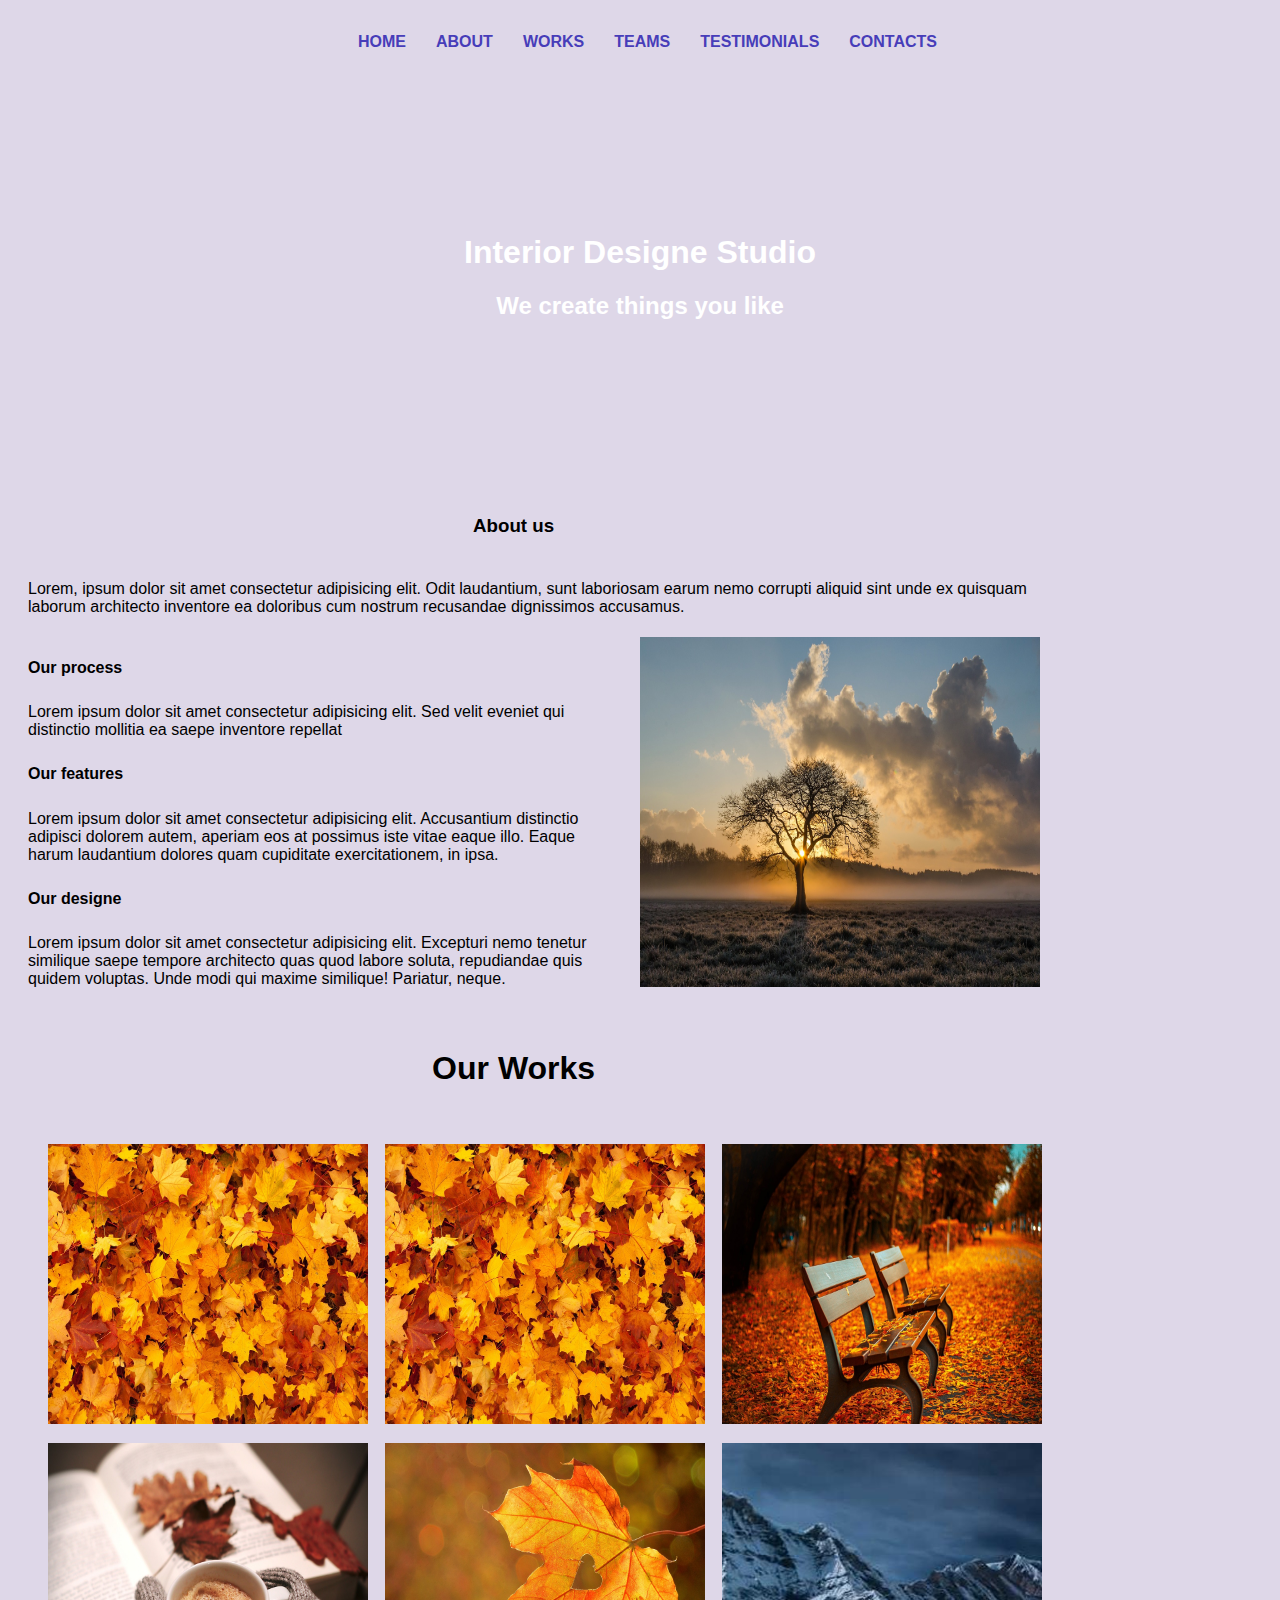
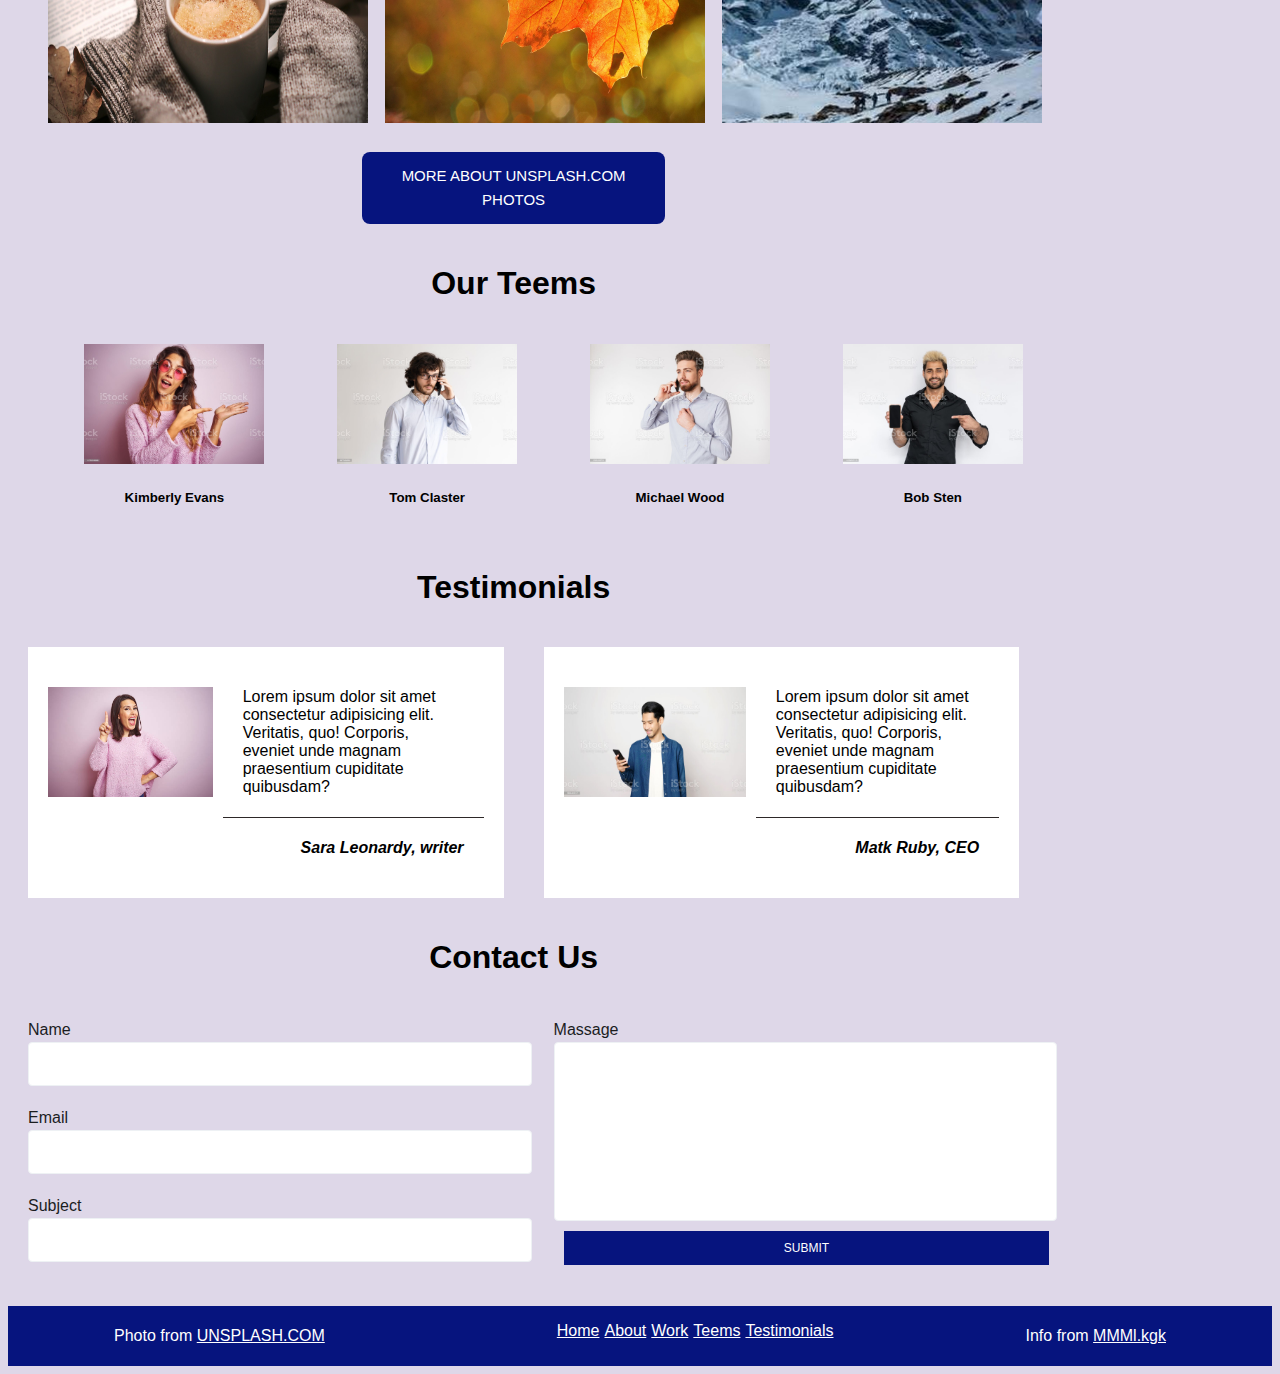
==== index.html @ ed2ecb67 "first commit" ====
<!DOCTYPE html>
<html lang="en">
<head>
    <meta charset="UTF-8">
    <meta name="viewport" content="width=device-width, initial-scale=1.0">
    <title>Practic</title>
    <link rel="stylesheet" href="./CSS/styles.css">
    <link rel="stylesheet" href="./CSS/bunner.css">
    <link rel="stylesheet" href="./CSS/about.css">
    <link rel="stylesheet" href="./CSS/respons.css">
    <link rel="preconnect" href="https://fonts.googleapis.com">
<link rel="preconnect" href="https://fonts.gstatic.com" crossorigin>
<link href="https://fonts.googleapis.com/css2?family=Lugrasimo&family=Montserrat:ital,wght@0,300;0,400;0,500;0,700;1,600&display=swap" rel="stylesheet">
</head>
<body>
    <header>
        <div class="nav">
        <div class="nav-item"><a href="./news.html">HOME</a></div>
        <div class="nav-item"><a href="./contacts.html">ABOUT</a></div>
        <div class="nav-item"><a href="./about.html">WORKS</a></div>
        <div class="nav-item"><a href="./goods.html">TEAMS</a></div>
        <div class="nav-item"><a href="./services.html">TESTIMONIALS</a></div>
        <div class="nav-item"><a href="./services.html">CONTACTS</a></div>
        </div>
    <div class="burger-menu">
        <div class="burger-menu-icon"><svg viewBox="0 0 24 24" fill="none" xmlns="http://www.w3.org/2000/svg">
            <path d="M20 7L4 7" stroke="#1C274C" stroke-width="1.5" stroke-linecap="round"/>
            <path d="M20 12L4 12" stroke="#1C274C" stroke-width="1.5" stroke-linecap="round"/>
            <path d="M20 17L4 17" stroke="#1C274C" stroke-width="1.5" stroke-linecap="round"/>
            </svg></div>
        <div class="hidden-nav">
        <div class="nav-item"><a href="./news.html">HOME</a></div>
        <div class="nav-item"><a href="./contacts.html">ABOUT</a></div>
        <div class="nav-item"><a href="./about.html">WORKS</a></div>
        <div class="nav-item"><a href="./goods.html">TEAMS</a></div>
        <div class="nav-item"><a href="./services.html">TESTIMONIALS</a></div>
        <div class="nav-item"><a href="./services.html">CONTACTS</a></div>
        </div>
    </div>
    </header>

    <div class="banner">
        <div class="banner-text-wrap">
        <h1 class="bunner-text-1">Interior Designe Studio</h1>
        <h2 class="bunner-text-2">We create things you like</h2>
        </div>
    </div>

    <div class="about-us">
    <h3 class="About-name">About us</h3>
    <p class="about-text">Lorem, ipsum dolor sit amet consectetur adipisicing elit. Odit laudantium, sunt laboriosam earum nemo corrupti aliquid sint unde ex quisquam laborum architecto inventore ea doloribus cum nostrum recusandae dignissimos accusamus.</p>
    <div class="text-image">
    <div class="description">
        <div class="descr-content">
            <div class="description-content-text">
                <h4 class="our-process">Our process</h4>
                <p>Lorem ipsum dolor sit amet consectetur adipisicing elit. Sed velit eveniet qui distinctio mollitia ea saepe inventore repellat</p>
                <h4 class="our-features">Our features</h4>
                <p>Lorem ipsum dolor sit amet consectetur adipisicing elit. Accusantium distinctio adipisci dolorem autem, aperiam eos at possimus iste vitae eaque illo. Eaque harum laudantium dolores quam cupiditate exercitationem, in ipsa.</p>
                <h4 class="our-designe">Our designe</h4>
                <p>Lorem ipsum dolor sit amet consectetur adipisicing elit. Excepturi nemo tenetur similique saepe tempore architecto quas quod labore soluta, repudiandae quis quidem voluptas. Unde modi qui maxime similique! Pariatur, neque.</p>
            </div>
            <div class="description-image">
             <img src="./img/lone-tree-1934897_1280.jpg" alt="img">
            </div>
        </div>
    </div>
    </div>
    </div>

    <div class="Work">
        <div class="Work-text"><h1>Our Works</h1></div>
        <div class="Work-cards">
            <div class="card"><img src="./img/autumn-83761_1280.jpg" alt="img1"></div>
            <div class="card"><img src="./img/autumn-83761_1280.jpg" alt="img2"></div>
            <div class="card"><img src="./img/benches-560435_1280.jpg" alt="img3"></div>
            <div class="card"><img src="./img/drink-3025022_1280.jpg" alt="img4"></div>
            <div class="card"><img src="./img/heart-1776746_1280.jpg" alt="img5"></div>
            <div class="card"><img src="./img/684-400x400.jpg" alt="img6"></div>
        </div>
    </div>

    <div class="button"><button class="button-style">MORE ABOUT UNSPLASH.COM PHOTOS</button></div>

    <div class="Teem">
        <div class="Work-text"><h1>Our Teems</h1></div>
        <div class="Work-cards">
            <div class="teems-member1">
                <div class="member-card"><img src="./img/istockphoto-1175223083-1024x1024.jpg" alt="img1"></div>
                <div class="member-name"><h5>Kimberly Evans</h5></div>
            </div>
            <div class="teems-member1">
                <div class="member-card"><img src="./img/istockphoto-987268936-1024x1024.jpg" alt="img2"></div>
                <div class="member-name"><h5>Tom Claster</h5></div>
            </div>
            <div class="teems-member1">
                <div class="member-card"><img src="./img/istockphoto-1285456721-1024x1024.jpg" alt="img3"></div>
                <div class="member-name"><h5>Michael Wood</h5></div>
            </div>
            <div class="teems-member1">    
                <div class="member-card"><img src="./img/istockphoto-1459605113-1024x1024.jpg" alt="img4"></div>
                <div class="member-name"><h5>Bob Sten</h5></div>
            </div>
        </div>
    </div>

    <div class="Work-text"><h1>Testimonials</h1></div>

    <div class="testimonials">
        <div class="test-block">
            <div class="block">
            <div class="photo"><img src="./img/istockphoto-1174446408-612x612.jpg" alt="photo1"></div>
            <div class="test-text"><p>Lorem ipsum dolor sit amet consectetur adipisicing elit. Veritatis, quo! Corporis, eveniet unde magnam praesentium cupiditate quibusdam?</p></div>
        </div>
        <div class="text-2"><p><em>Sara Leonardy, writer</em></p></div>
        </div>

        <div class="test-block">
            <div class="block">
            <div class="photo"><img src="./img/istockphoto-1304323171-1024x1024.jpg" alt="photo1"></div>
            <div class="test-text"><p>Lorem ipsum dolor sit amet consectetur adipisicing elit. Veritatis, quo! Corporis, eveniet unde magnam praesentium cupiditate quibusdam?</p></div>
        </div>
        <div class="text-2"><p><em>Matk Ruby, CEO</em></p></div>
        </div>
    </div>

    <div class="Work-text"><h1>Contact Us</h1></div>

    <div class="contact-block">
        <div class="contact-block-1">
            <div class="form-field">
                <label for="user-name" class="form-field-label">Name</label>
                <input type="text" class="form-field-input" name="Name" id="user-name">
            </div>
    
            <div class="form-field">
                <label for="user-email" class="form-field-label">Email</label>
                <input type="Email" class="form-field-input" name="Email" id="user-email">
            </div>

            <div class="form-field">
                <label for="user-subject" class="form-field-label">Subject</label>
                <input type="subject" class="form-field-input" name="Subject" id="subject">
            </div>
        </div>

        <div class="contact-block-1">
            <div class="form-field-2">
                <label for="Massage" class="form-field-label">Massage</label>
                <input type="text" class="form-field-input-2" name="Massage" id="Massage">
            </div>
            <div class="button-2"><button class="button-style-2">SUBMIT</button></div>
        </div>    
    </div>

    <footer>
        <div><p class="tt-1">Photo from <a href="UNSPLASH.COM">UNSPLASH.COM</a></p></div>
        <div><ul>
            <div><a href="">Home</a></div>
            <div><a href="">About</a></div>
            <div><a href="">Work</a></div>
            <div><a href="">Teems</a></div>
            <div><a href="">Testimonials</a></div>
        </ul></div>
        <div><p class="tt-1">Info from <a href="UNSPLASH.COM">MMMl.kgk</a></p></div>
    </footer>

</body>
</html>
---- CSS/styles.css ----
body {
    font-family: "Roboto", sans-serif;
    background-color: #ded7e8;
}

.burger-menu {
    display: none;
}

.burger-menu-icon {
    cursor: pointer;
}

.nav {
    display: flex;
}

.hidden-nav {
    display: none;
    position: absolute;
    background-color: white;
    margin-left: -40px;
}

.burger-menu:hover .hidden-nav {
    display: block;
}

.burger-menu-icon svg {
    height: 30px;
}

header {
    display: flex;
    justify-content: center;
    padding: 10px 25px;
    align-items: center;
    font-weight: bold;
}

.nav-item {
    margin: 15px;
}

.nav-item a {
    color: #473db9;
    text-decoration: none;
    transition: 4s ease;
}

.nav-item:hover a {
    color: #887e95;
    text-decoration: underline;
}

.nav-item:last-of-type {
    margin-right: 0;
}

img {
    width: 25px;
    height: 25px;
}

.About-name, .Work-text {
    width: 80%;
    text-align: center;
    padding-top: 20px;
    padding-bottom: 20px;
}

.Work-cards {
    width: 80%;
    display: flex;
    flex-wrap: wrap;
    justify-content: space-around;
    align-items: center;
    min-width: 100px;
    margin-left: 40px;
}

.card {
    flex: 1;
    margin-top: 15px;
}

.card img {
    width: 320px;
    height: 280px;
}

.button-style {
    width: 30%;
    margin-top: 25px;
    background: #06147e;
    border-radius: 8px;
    color: var(--white, #FFF);
    border: none;
    padding-top: 12px;
    padding-left: 24px;
    padding-right: 24px;
    padding-bottom: 12px;
    font-size: 15px;
    font-weight: 400;
    line-height: 24px;
    cursor: pointer;   
}

.button {
    width: 80%;
    display: flex;
    justify-content: center;
    align-items: center;
}

.member-card img {
    width: 180px;
    height: 120px;
}

.member-name {
    text-align: center;
    margin-top: 0;
}

.testimonials {
    display: flex;
    width: 80%;
    justify-content: space-between;
    gap: 20px;
}

.block {
    display: flex; 
    justify-content: center; 
}

.test-block {
    width: 50%;
    height: auto;
    background-color: white;
    margin-left: 20px;
    padding: 20px;
    
}

.test-text {
    width: 60%;
    margin-left: 10px;
    border-bottom: 1px solid rgb(45, 40, 40);
}

.photo {
    padding-top: 20px;
}

.photo img {
    width: 100%;
    height: 110px;
}

.text-2 {
    text-align: end;
    margin: 0;
    font-weight: 600;
}

.contact-block {
    display: flex;
    width: 80%;
    margin-left: 20px;
    gap: 40px;
}

.contact-block-1 {
    margin-bottom: 24px;
    width: 50%;
}

.form-field {
    margin-bottom: 20px;  
}

.form-field-label {
    font-size: 16px;
    font-weight: 200;
    line-height: 24px;
    color: var(--black, #1B1D1F);
    margin-bottom: 8px;
}

.form-field-input {
    height: 40px;
    width: 100%;
    border-radius: 4px;
    border: 1px solid #eef1f4;
    padding-left: 8px;
    padding-right: 8px;
    font-size: 16px;
    font-weight: 200;
    line-height: 24px;
    color: var(--black, #1B1D1F);
}


.form-field-input-2 {
    height: 175px;
    width: 100%;
    border-radius: 4px;
    border: 1px solid #eef1f4;
    padding-left: 8px;
    padding-right: 8px;
    font-size: 16px;
    font-weight: 200;
    line-height: 24px;
    color: var(--black, #1B1D1F);
}

.button-style-2 {
    width: 100%;
    margin-top: 10px;
    background: #06147e;
    color: var(--white, #FFF);
    border: none;
    padding-top: 5px;
    padding-left: 10px;
    padding-right: 10px;
    padding-bottom: 5px;
    font-size: 12px;
    font-weight: 400;
    line-height: 24px;
    cursor: pointer; 
}

.button-2 {
    width: 100%;
    margin-left: 10px;
}

footer {
    display: flex;
    height: auto;
    background-color: #06147e;
    color: white;
    justify-content: space-around;
}

ul {
    display: flex;
    gap: 5px;
}

ul a {
    color: white;
}

.tt-1 a {
    color: white;
}
---- CSS/bunner.css ----
.banner {
    background-image: url(https://thumbs.dreamstime.com/b/landscape-nature-view-background-view-window-landscape-nature-view-background-view-window-wonderful-landscape-121459679.jpg);
    height: 400px;
    background-repeat: no-repeat;
    background-size: cover;
    background-position: center;
    align-items: center;
    display: flex;
    justify-content: center;
    text-align: center;
    color: white;
    text-shadow: 60 60 60;
}
---- CSS/about.css ----
.descr-content {
    display: flex;
    justify-content: space-between;
}

.description-content-text, .description-image {
    flex: 1;
    flex-wrap: wrap;
}

img {
    width: 400px;
    height: 350px;
    margin: 0;
}

.about-text {
    width: 80%;
}

p {
    padding: 5px 20px;
}

h4 {
    padding-left: 20px;
}
---- CSS/respons.css ----
@media screen and (max-width: 1200px) {
    .nav {
        
    }
}

@media screen and (max-width: 900px) {
    .nav {
        display: none;
    }
    .burger-menu {
        display: block;
    }

    .testimonials {
        display: block;
    }
}

@media screen and (max-width: 678px) {
    .nav {
       
    }

    .descr-content {
        display: block;
    }

    .contact-block {
        display: block;
    }
}

@media screen and (max-width: 550px) {
    .nav {
        
    }
}

@media screen and (max-width: 450px) {
    .nav {
       
    }
}

@media screen and (max-width: 320px) {
    .nav {
       
    }
}
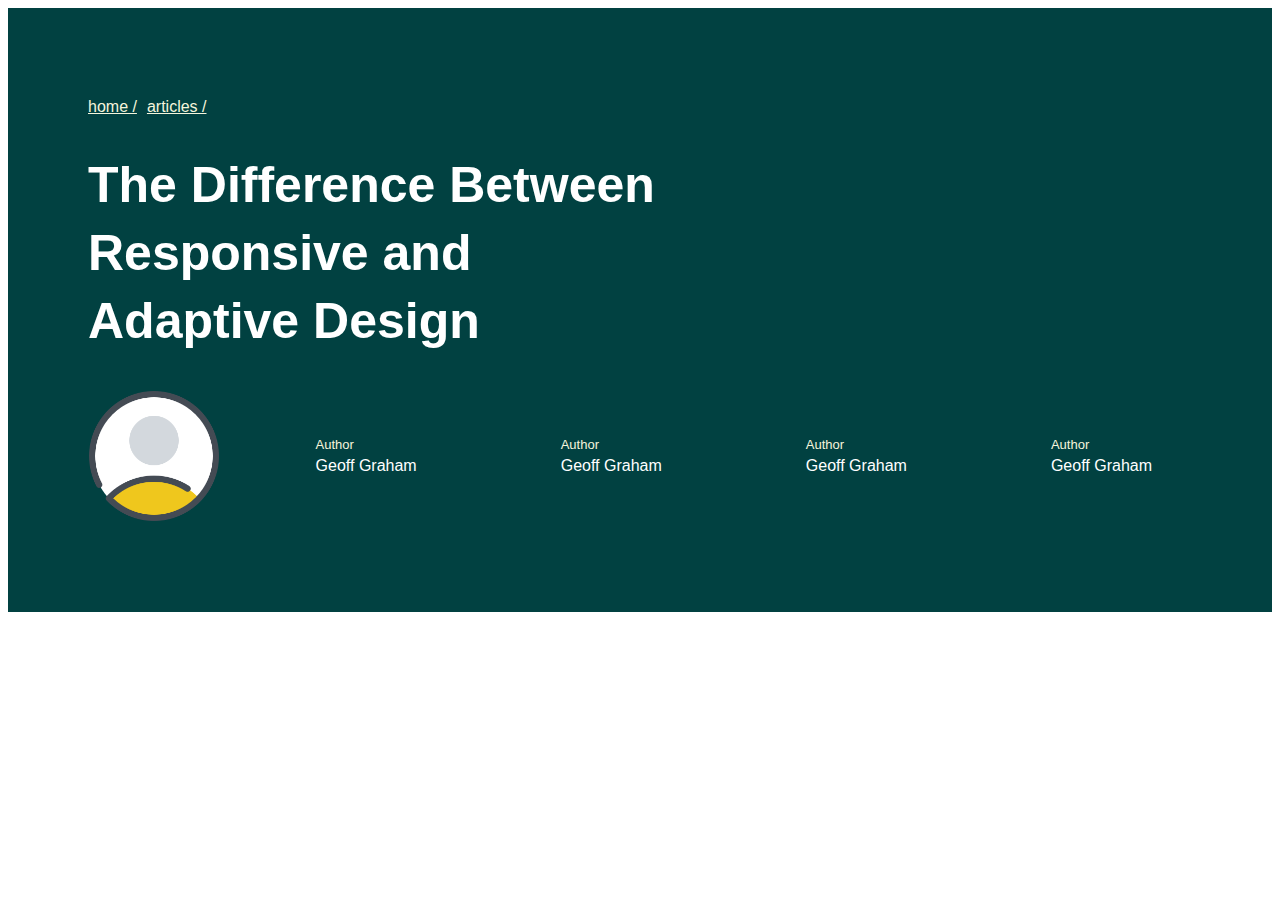
==== commit 3dff4950: "Homework" ====
--- a/index.html
+++ b/index.html
@@ -3,167 +3,44 @@
 <head>
     <meta charset="UTF-8">
     <meta name="viewport" content="width=device-width, initial-scale=1.0">
-    <title>Practic</title>
+    <title>HW_9_p_1</title>
     <link rel="stylesheet" href="./CSS/styles.css">
-    <link rel="stylesheet" href="./CSS/bunner.css">
-    <link rel="stylesheet" href="./CSS/about.css">
-    <link rel="stylesheet" href="./CSS/respons.css">
-    <link rel="preconnect" href="https://fonts.googleapis.com">
-<link rel="preconnect" href="https://fonts.gstatic.com" crossorigin>
-<link href="https://fonts.googleapis.com/css2?family=Lugrasimo&family=Montserrat:ital,wght@0,300;0,400;0,500;0,700;1,600&display=swap" rel="stylesheet">
+    <link rel="stylesheet" href="./CSS/response.css">
 </head>
 <body>
-    <header>
-        <div class="nav">
-        <div class="nav-item"><a href="./news.html">HOME</a></div>
-        <div class="nav-item"><a href="./contacts.html">ABOUT</a></div>
-        <div class="nav-item"><a href="./about.html">WORKS</a></div>
-        <div class="nav-item"><a href="./goods.html">TEAMS</a></div>
-        <div class="nav-item"><a href="./services.html">TESTIMONIALS</a></div>
-        <div class="nav-item"><a href="./services.html">CONTACTS</a></div>
+    <div class="conteiner">
+        <div class="links">
+            <a href="">home /</a>
+            <a href="">articles /</a>
         </div>
-    <div class="burger-menu">
-        <div class="burger-menu-icon"><svg viewBox="0 0 24 24" fill="none" xmlns="http://www.w3.org/2000/svg">
-            <path d="M20 7L4 7" stroke="#1C274C" stroke-width="1.5" stroke-linecap="round"/>
-            <path d="M20 12L4 12" stroke="#1C274C" stroke-width="1.5" stroke-linecap="round"/>
-            <path d="M20 17L4 17" stroke="#1C274C" stroke-width="1.5" stroke-linecap="round"/>
-            </svg></div>
-        <div class="hidden-nav">
-        <div class="nav-item"><a href="./news.html">HOME</a></div>
-        <div class="nav-item"><a href="./contacts.html">ABOUT</a></div>
-        <div class="nav-item"><a href="./about.html">WORKS</a></div>
-        <div class="nav-item"><a href="./goods.html">TEAMS</a></div>
-        <div class="nav-item"><a href="./services.html">TESTIMONIALS</a></div>
-        <div class="nav-item"><a href="./services.html">CONTACTS</a></div>
+        <div class="main">
+            <h1>The Difference Between</h1>
+            <h1>Responsive and</h1>
+            <h1>Adaptive Design</h1>
         </div>
-    </div>
-    </header>
-
-    <div class="banner">
-        <div class="banner-text-wrap">
-        <h1 class="bunner-text-1">Interior Designe Studio</h1>
-        <h2 class="bunner-text-2">We create things you like</h2>
-        </div>
-    </div>
-
-    <div class="about-us">
-    <h3 class="About-name">About us</h3>
-    <p class="about-text">Lorem, ipsum dolor sit amet consectetur adipisicing elit. Odit laudantium, sunt laboriosam earum nemo corrupti aliquid sint unde ex quisquam laborum architecto inventore ea doloribus cum nostrum recusandae dignissimos accusamus.</p>
-    <div class="text-image">
-    <div class="description">
-        <div class="descr-content">
-            <div class="description-content-text">
-                <h4 class="our-process">Our process</h4>
-                <p>Lorem ipsum dolor sit amet consectetur adipisicing elit. Sed velit eveniet qui distinctio mollitia ea saepe inventore repellat</p>
-                <h4 class="our-features">Our features</h4>
-                <p>Lorem ipsum dolor sit amet consectetur adipisicing elit. Accusantium distinctio adipisci dolorem autem, aperiam eos at possimus iste vitae eaque illo. Eaque harum laudantium dolores quam cupiditate exercitationem, in ipsa.</p>
-                <h4 class="our-designe">Our designe</h4>
-                <p>Lorem ipsum dolor sit amet consectetur adipisicing elit. Excepturi nemo tenetur similique saepe tempore architecto quas quod labore soluta, repudiandae quis quidem voluptas. Unde modi qui maxime similique! Pariatur, neque.</p>
+        <div class="footer">
+            <img src="./img/account.png" alt="avatar">
+            <div class="foot-title">
+            <div>
+                <div class="title"><p>Author</p></div>
+                <div class="descript"><p>Geoff Graham</p></div>
             </div>
-            <div class="description-image">
-             <img src="./img/lone-tree-1934897_1280.jpg" alt="img">
+            <div>
+                <div class="title"><p>Author</p></div>
+                <div class="descript"><p>Geoff Graham</p></div>
             </div>
-        </div>
-    </div>
-    </div>
-    </div>
-
-    <div class="Work">
-        <div class="Work-text"><h1>Our Works</h1></div>
-        <div class="Work-cards">
-            <div class="card"><img src="./img/autumn-83761_1280.jpg" alt="img1"></div>
-            <div class="card"><img src="./img/autumn-83761_1280.jpg" alt="img2"></div>
-            <div class="card"><img src="./img/benches-560435_1280.jpg" alt="img3"></div>
-            <div class="card"><img src="./img/drink-3025022_1280.jpg" alt="img4"></div>
-            <div class="card"><img src="./img/heart-1776746_1280.jpg" alt="img5"></div>
-            <div class="card"><img src="./img/684-400x400.jpg" alt="img6"></div>
-        </div>
-    </div>
-
-    <div class="button"><button class="button-style">MORE ABOUT UNSPLASH.COM PHOTOS</button></div>
-
-    <div class="Teem">
-        <div class="Work-text"><h1>Our Teems</h1></div>
-        <div class="Work-cards">
-            <div class="teems-member1">
-                <div class="member-card"><img src="./img/istockphoto-1175223083-1024x1024.jpg" alt="img1"></div>
-                <div class="member-name"><h5>Kimberly Evans</h5></div>
+            <div>
+                <div class="title"><p>Author</p></div>
+                <div class="descript"><p>Geoff Graham</p></div>
             </div>
-            <div class="teems-member1">
-                <div class="member-card"><img src="./img/istockphoto-987268936-1024x1024.jpg" alt="img2"></div>
-                <div class="member-name"><h5>Tom Claster</h5></div>
-            </div>
-            <div class="teems-member1">
-                <div class="member-card"><img src="./img/istockphoto-1285456721-1024x1024.jpg" alt="img3"></div>
-                <div class="member-name"><h5>Michael Wood</h5></div>
-            </div>
-            <div class="teems-member1">    
-                <div class="member-card"><img src="./img/istockphoto-1459605113-1024x1024.jpg" alt="img4"></div>
-                <div class="member-name"><h5>Bob Sten</h5></div>
+            <div>
+                <div class="title"><p>Author</p></div>
+                <div class="descript"><p>Geoff Graham</p></div>
             </div>
         </div>
     </div>
 
-    <div class="Work-text"><h1>Testimonials</h1></div>
-
-    <div class="testimonials">
-        <div class="test-block">
-            <div class="block">
-            <div class="photo"><img src="./img/istockphoto-1174446408-612x612.jpg" alt="photo1"></div>
-            <div class="test-text"><p>Lorem ipsum dolor sit amet consectetur adipisicing elit. Veritatis, quo! Corporis, eveniet unde magnam praesentium cupiditate quibusdam?</p></div>
-        </div>
-        <div class="text-2"><p><em>Sara Leonardy, writer</em></p></div>
-        </div>
-
-        <div class="test-block">
-            <div class="block">
-            <div class="photo"><img src="./img/istockphoto-1304323171-1024x1024.jpg" alt="photo1"></div>
-            <div class="test-text"><p>Lorem ipsum dolor sit amet consectetur adipisicing elit. Veritatis, quo! Corporis, eveniet unde magnam praesentium cupiditate quibusdam?</p></div>
-        </div>
-        <div class="text-2"><p><em>Matk Ruby, CEO</em></p></div>
-        </div>
     </div>
-
-    <div class="Work-text"><h1>Contact Us</h1></div>
-
-    <div class="contact-block">
-        <div class="contact-block-1">
-            <div class="form-field">
-                <label for="user-name" class="form-field-label">Name</label>
-                <input type="text" class="form-field-input" name="Name" id="user-name">
-            </div>
     
-            <div class="form-field">
-                <label for="user-email" class="form-field-label">Email</label>
-                <input type="Email" class="form-field-input" name="Email" id="user-email">
-            </div>
-
-            <div class="form-field">
-                <label for="user-subject" class="form-field-label">Subject</label>
-                <input type="subject" class="form-field-input" name="Subject" id="subject">
-            </div>
-        </div>
-
-        <div class="contact-block-1">
-            <div class="form-field-2">
-                <label for="Massage" class="form-field-label">Massage</label>
-                <input type="text" class="form-field-input-2" name="Massage" id="Massage">
-            </div>
-            <div class="button-2"><button class="button-style-2">SUBMIT</button></div>
-        </div>    
-    </div>
-
-    <footer>
-        <div><p class="tt-1">Photo from <a href="UNSPLASH.COM">UNSPLASH.COM</a></p></div>
-        <div><ul>
-            <div><a href="">Home</a></div>
-            <div><a href="">About</a></div>
-            <div><a href="">Work</a></div>
-            <div><a href="">Teems</a></div>
-            <div><a href="">Testimonials</a></div>
-        </ul></div>
-        <div><p class="tt-1">Info from <a href="UNSPLASH.COM">MMMl.kgk</a></p></div>
-    </footer>
-
 </body>
 </html>--- a/CSS/styles.css
+++ b/CSS/styles.css
@@ -1,260 +1,65 @@
-body {
-    font-family: "Roboto", sans-serif;
-    background-color: #ded7e8;
+.conteiner {
+    margin: auto;
+    background-color: #014141;
+    padding: 90px 80px;
 }
 
-.burger-menu {
-    display: none;
+.links {
+    display: flex;
+    gap: 10px;
 }
 
-.burger-menu-icon {
-    cursor: pointer;
+.links a {
+    color: beige;
+    font-family: 'Trebuchet MS', 'Lucida Sans Unicode', 'Lucida Grande', 'Lucida Sans', Arial, sans-serif;
 }
 
-.nav {
-    display: flex;
+h1 {
+    font-size: 50px;
+    margin-bottom: 10px;
+    margin-top: 0;
+    color: white;
+    font-family: 'Trebuchet MS', 'Lucida Sans Unicode', 'Lucida Grande', 'Lucida Sans', Arial, sans-serif;
 }
 
-.hidden-nav {
-    display: none;
-    position: absolute;
-    background-color: white;
-    margin-left: -40px;
+.footer {
+    height: auto;
+    display: flex;
+    align-items: center;
+    gap: 5%;
 }
 
-.burger-menu:hover .hidden-nav {
-    display: block;
+.foot-title {
+    display: flex;
+    flex-wrap: wrap;
+    gap: 7%;
+    width: 100%;
+    justify-content: space-around;
 }
 
-.burger-menu-icon svg {
-    height: 30px;
+p {
+    margin: 5px 0;
+    font-family: 'Trebuchet MS', 'Lucida Sans Unicode', 'Lucida Grande', 'Lucida Sans', Arial, sans-serif;
 }
 
-header {
-    display: flex;
-    justify-content: center;
-    padding: 10px 25px;
-    align-items: center;
-    font-weight: bold;
-}
-
-.nav-item {
-    margin: 15px;
-}
-
-.nav-item a {
-    color: #473db9;
-    text-decoration: none;
-    transition: 4s ease;
-}
-
-.nav-item:hover a {
-    color: #887e95;
-    text-decoration: underline;
-}
-
-.nav-item:last-of-type {
-    margin-right: 0;
+.main {
+    margin-top: 40px;
+    margin-bottom: 40px;
 }
 
 img {
-    width: 25px;
-    height: 25px;
-}
-
-.About-name, .Work-text {
-    width: 80%;
-    text-align: center;
-    padding-top: 20px;
-    padding-bottom: 20px;
-}
-
-.Work-cards {
-    width: 80%;
-    display: flex;
-    flex-wrap: wrap;
-    justify-content: space-around;
-    align-items: center;
-    min-width: 100px;
-    margin-left: 40px;
-}
-
-.card {
-    flex: 1;
-    margin-top: 15px;
-}
-
-.card img {
-    width: 320px;
-    height: 280px;
-}
-
-.button-style {
-    width: 30%;
-    margin-top: 25px;
-    background: #06147e;
-    border-radius: 8px;
-    color: var(--white, #FFF);
-    border: none;
-    padding-top: 12px;
-    padding-left: 24px;
-    padding-right: 24px;
-    padding-bottom: 12px;
-    font-size: 15px;
-    font-weight: 400;
-    line-height: 24px;
-    cursor: pointer;   
-}
-
-.button {
-    width: 80%;
-    display: flex;
-    justify-content: center;
-    align-items: center;
-}
-
-.member-card img {
-    width: 180px;
-    height: 120px;
-}
-
-.member-name {
-    text-align: center;
-    margin-top: 0;
-}
-
-.testimonials {
-    display: flex;
-    width: 80%;
-    justify-content: space-between;
-    gap: 20px;
-}
-
-.block {
-    display: flex; 
-    justify-content: center; 
-}
-
-.test-block {
-    width: 50%;
-    height: auto;
-    background-color: white;
-    margin-left: 20px;
-    padding: 20px;
+    width: 12%;
+    height: 12%;
     
 }
 
-.test-text {
-    width: 60%;
-    margin-left: 10px;
-    border-bottom: 1px solid rgb(45, 40, 40);
+
+.title {
+   font-size: small;
+   color: beige;
 }
 
-.photo {
-    padding-top: 20px;
-}
-
-.photo img {
-    width: 100%;
-    height: 110px;
-}
-
-.text-2 {
-    text-align: end;
-    margin: 0;
-    font-weight: 600;
-}
-
-.contact-block {
-    display: flex;
-    width: 80%;
-    margin-left: 20px;
-    gap: 40px;
-}
-
-.contact-block-1 {
-    margin-bottom: 24px;
-    width: 50%;
-}
-
-.form-field {
-    margin-bottom: 20px;  
-}
-
-.form-field-label {
-    font-size: 16px;
-    font-weight: 200;
-    line-height: 24px;
-    color: var(--black, #1B1D1F);
-    margin-bottom: 8px;
-}
-
-.form-field-input {
-    height: 40px;
-    width: 100%;
-    border-radius: 4px;
-    border: 1px solid #eef1f4;
-    padding-left: 8px;
-    padding-right: 8px;
-    font-size: 16px;
-    font-weight: 200;
-    line-height: 24px;
-    color: var(--black, #1B1D1F);
-}
-
-
-.form-field-input-2 {
-    height: 175px;
-    width: 100%;
-    border-radius: 4px;
-    border: 1px solid #eef1f4;
-    padding-left: 8px;
-    padding-right: 8px;
-    font-size: 16px;
-    font-weight: 200;
-    line-height: 24px;
-    color: var(--black, #1B1D1F);
-}
-
-.button-style-2 {
-    width: 100%;
-    margin-top: 10px;
-    background: #06147e;
-    color: var(--white, #FFF);
-    border: none;
-    padding-top: 5px;
-    padding-left: 10px;
-    padding-right: 10px;
-    padding-bottom: 5px;
-    font-size: 12px;
-    font-weight: 400;
-    line-height: 24px;
-    cursor: pointer; 
-}
-
-.button-2 {
-    width: 100%;
-    margin-left: 10px;
-}
-
-footer {
-    display: flex;
-    height: auto;
-    background-color: #06147e;
+.descript {
     color: white;
-    justify-content: space-around;
-}
-
-ul {
-    display: flex;
-    gap: 5px;
-}
-
-ul a {
-    color: white;
-}
-
-.tt-1 a {
-    color: white;
-}
-
+    max-width: 300px;
+}--- a/CSS/response.css
+++ b/CSS/response.css
@@ -0,0 +1,27 @@
+@media screen and (max-width: 1200px) {
+    
+}
+
+@media screen and (max-width: 900px) {
+    
+}
+
+@media screen and (max-width: 678px) {
+  
+}
+
+@media screen and (max-width: 600px) {
+  
+}
+
+@media screen and (max-width: 550px) {
+    
+}
+
+@media screen and (max-width: 450px) {
+   
+}
+
+@media screen and (max-width: 320px) {
+    
+}